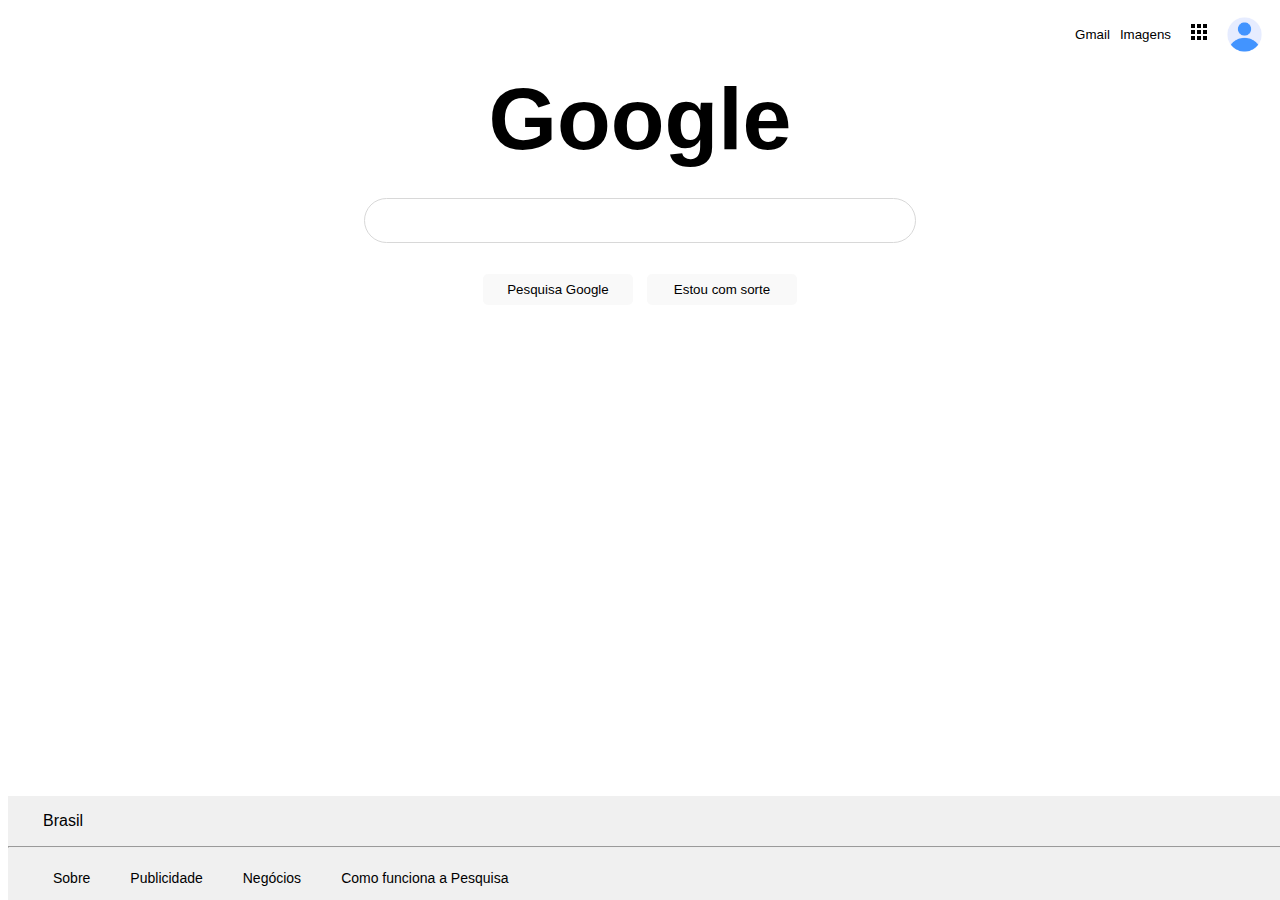
==== Projeto Site Google/index.html @ 830af022 "Inicio da montagem do site." ====
<!DOCTYPE html>
<html lang="pt-br">
<head>
    <meta charset="UTF-8">
    <meta name="viewport" content="width=device-width, initial-scale=1.0">
    <title>Google-Copia</title>
    <link rel="stylesheet" href="estilos.css">
</head>
<body>
    <nav>
        <p style="padding: 0 10; font-family: arial;font-size: 10pt;">Gmail</p>
        <p style="padding: 0 10px;font-family: arial;font-size: 10pt;">Imagens</p>
        <p><img id="apps" src="img/apps.png" alt="apps do Google"></p>
        <img id="conta" src="img/conta.png" alt="avatar neutro do Google">
    </nav>

    <div id="logo">
        <h1>Google</h1>
    </div>
    <div id="barra">

    </div>
    <div id="botoes">
            <p style="padding-right: 7px;"><input class="botao" type="button" value="Pesquisa Google"></p>
            <p style="padding-left: 7px;"><input class="botao" type="button" value="Estou com sorte"></p>
    </div>
    <div id="rodape">
        <div style="padding: 0 15px;">
            <p style="padding: 0 20px; font-family: arial;font-size: 12pt;">Brasil</p>
        </div>
        <hr>
        <div id="links">
            <p style="padding: 0 20px; font-family: arial;font-size: 10.5pt;">Sobre</p>
            <p style="padding: 0 20px;font-family: arial;font-size: 10.5pt;">Publicidade</p>
            <p style="padding: 0 20px; font-family: arial;font-size: 10.5pt;">Negócios</p>
            <p style="padding: 0 20px;font-family: arial;font-size: 10.5pt;">Como funciona a Pesquisa</p>
        </div>
    </div>
</body>
</html>
---- Projeto Site Google/estilos.css ----
#apps{
    width: 16px;
    height: 16px;
    padding: 0 10px;
}
#conta{
    width: 35px;
    height: 35px;
    padding: 0 10px;

}
nav{
    display: flex;
    align-items: center;
    justify-content: right;
}
#logo{
    line-height: 0px;
    font-size: 33pt;
    font-family: arial;
    text-align: center;
    padding-block-end: 20px;
}
#barra{
    width: 550px;
    height: 43px;
    border: 1.5px solid #d8d8d8;
    margin: auto;
    border-radius: 30px;
}
#botoes{
    display: flex;
    justify-content: center;
    padding: 15px;
}
.botao{
    padding: 8px;
    width: 150px;
    background-color: #f9f9f9f4;
    border-radius: 5px;
    border: 0px solid #000;
}
#rodape{
    position: fixed;
    bottom: 0;
    width: 100%;  
    background-color: #f0f0f0;  
}
#links{
    width: 50%;
    display: flex;
    align-items: center;
    justify-content: left;
    padding: 0 25px;
}
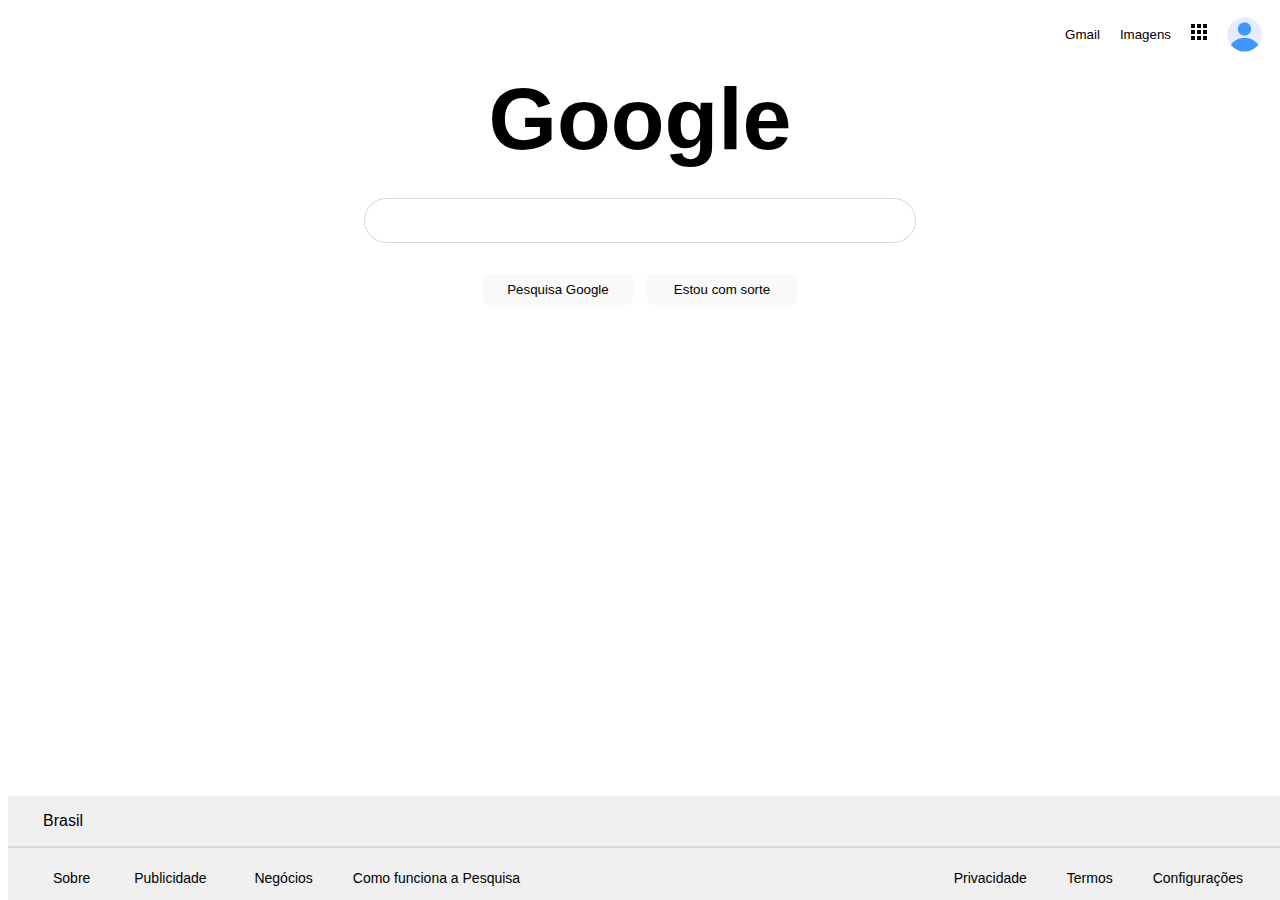
==== commit 1c0acee0: "O rodapé foi ajustado de forma correta." ====
--- a/Projeto Site Google/index.html
+++ b/Projeto Site Google/index.html
@@ -8,7 +8,7 @@
 </head>
 <body>
     <nav>
-        <p style="padding: 0 10; font-family: arial;font-size: 10pt;">Gmail</p>
+        <p style="padding: 0 10px; font-family: arial;font-size: 10pt;">Gmail</p>
         <p style="padding: 0 10px;font-family: arial;font-size: 10pt;">Imagens</p>
         <p><img id="apps" src="img/apps.png" alt="apps do Google"></p>
         <img id="conta" src="img/conta.png" alt="avatar neutro do Google">
@@ -29,12 +29,19 @@
             <p style="padding: 0 20px; font-family: arial;font-size: 12pt;">Brasil</p>
         </div>
         <hr>
-        <div id="links">
-            <p style="padding: 0 20px; font-family: arial;font-size: 10.5pt;">Sobre</p>
-            <p style="padding: 0 20px;font-family: arial;font-size: 10.5pt;">Publicidade</p>
-            <p style="padding: 0 20px; font-family: arial;font-size: 10.5pt;">Negócios</p>
-            <p style="padding: 0 20px;font-family: arial;font-size: 10.5pt;">Como funciona a Pesquisa</p>
-        </div>
+        <section>
+            <div id="links">
+                <p style="padding: 0 20px; font-family: arial;font-size: 10.5pt;">Sobre&nbsp;</p>
+                <p style="padding: 0 20px;font-family: arial;font-size: 10.5pt;">Publicidade &nbsp;</p>
+                <p style="padding: 0 20px; font-family: arial;font-size: 10.5pt;">Negócios</p>
+                <p style="padding: 0 20px;font-family: arial;font-size: 10.5pt;">Como funciona a Pesquisa</p>
+            </div>
+            <div id="fimpg">
+                <p id="config" style="padding: 0 20px;font-family: arial;font-size: 10.5pt;">Privacidade</p>
+                <p id="config" style="padding: 0 20px;font-family: arial;font-size: 10.5pt;">Termos</p>
+                <p id="config" style="padding: 0 20px;font-family: arial;font-size: 10.5pt;">Configurações</p>
+            </div>
+        </section>
     </div>
 </body>
 </html>--- a/Projeto Site Google/estilos.css
+++ b/Projeto Site Google/estilos.css
@@ -46,10 +46,27 @@
     width: 100%;  
     background-color: #f0f0f0;  
 }
+#config{
+    text-align: right;
+}
 #links{
     width: 50%;
     display: flex;
     align-items: center;
     justify-content: left;
     padding: 0 25px;
+}
+#fimpg{
+    width: 50%;
+    display: flex;
+    align-items: center;
+    justify-content:right;
+    padding: 0 25px;
+}
+section{
+    display: flex;
+    align-items: center;
+}
+hr{
+    border: 1px solid #d8d8d8;
 }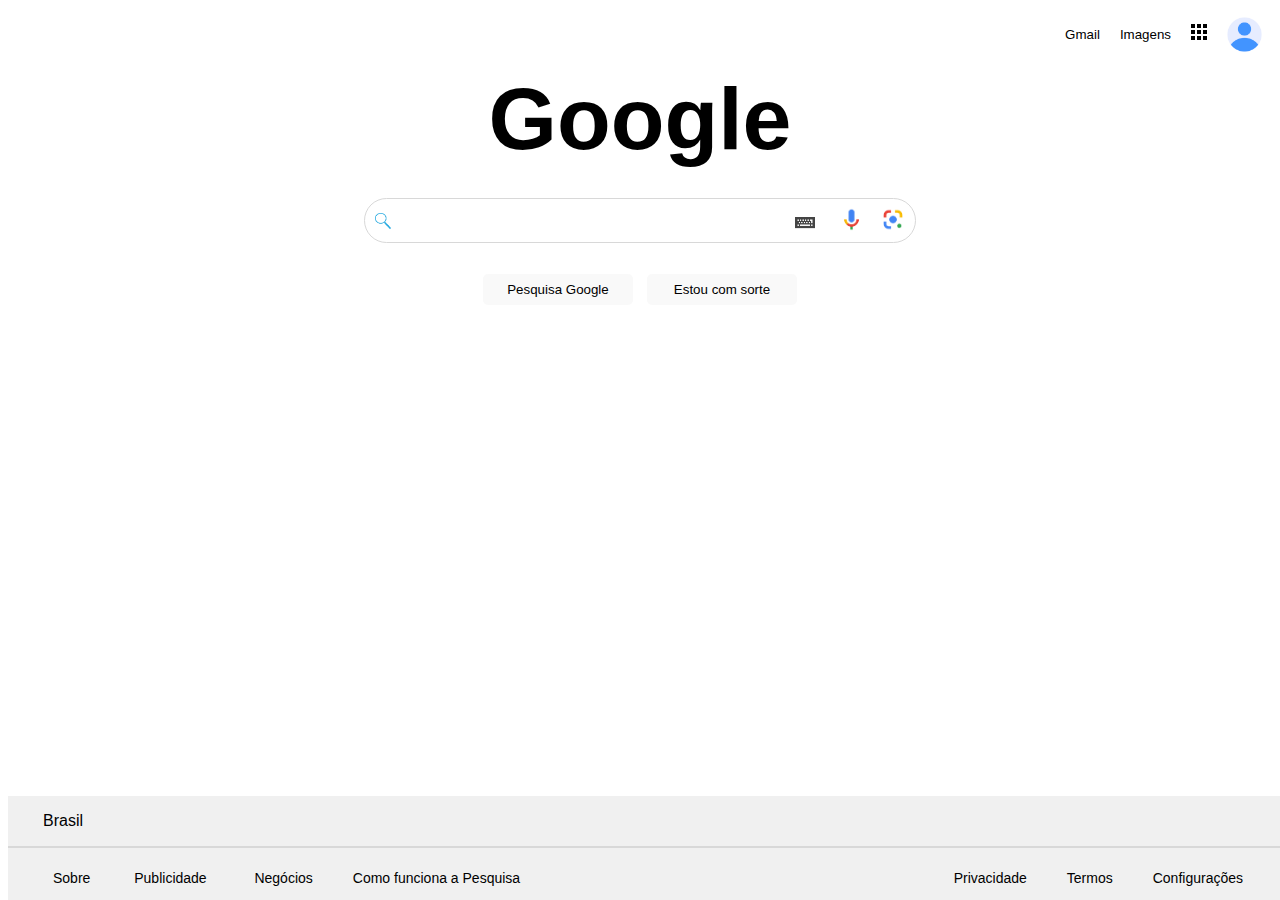
==== commit d4c50c1d: "layout completo" ====
--- a/Projeto Site Google/index.html
+++ b/Projeto Site Google/index.html
@@ -18,7 +18,14 @@
         <h1>Google</h1>
     </div>
     <div id="barra">
+        <p style="text-align: center; width: 530px;">
+            <img id="lupa" src="img/lupa.png" alt="lupa de pesquisa Google">
+            <input id="interna" type="text" name="barraPesquisa" id="barraPesquisa">
+            <img id="teclado" src="img/teclado.png" alt="icone de teclado google">
+            <img id="microfone" src="img/microfone.png" alt="icone microfone google">
+            <img id="camera" src="img/camera.png" alt="icone de camera google">
 
+        </p>
     </div>
     <div id="botoes">
             <p style="padding-right: 7px;"><input class="botao" type="button" value="Pesquisa Google"></p>
--- a/Projeto Site Google/estilos.css
+++ b/Projeto Site Google/estilos.css
@@ -27,6 +27,9 @@
     border: 1.5px solid #d8d8d8;
     margin: auto;
     border-radius: 30px;
+    display: flex;
+    align-items: center;
+    justify-content: center;
 }
 #botoes{
     display: flex;
@@ -69,4 +72,33 @@
 }
 hr{
     border: 1px solid #d8d8d8;
+}
+#lupa{
+    width: 16px;
+    height: 16px;
+    transform: translateX(-200%);
+    padding-block-end: 3px;
+}
+#teclado{
+    width: 20px;
+    height: 20px;
+    
+}
+#microfone{
+    width: 25px;
+    height: 25px;
+    transform: translateX(80%);
+}
+#camera{
+    width: 25px;
+    height: 25px;
+    transform: translateX(130%);
+    padding-top: 8px;
+
+}
+#interna{
+    width: 360px;
+    height: 25px;
+    border: 0px solid #ffffff;
+    transform: translateX(-7%);
 }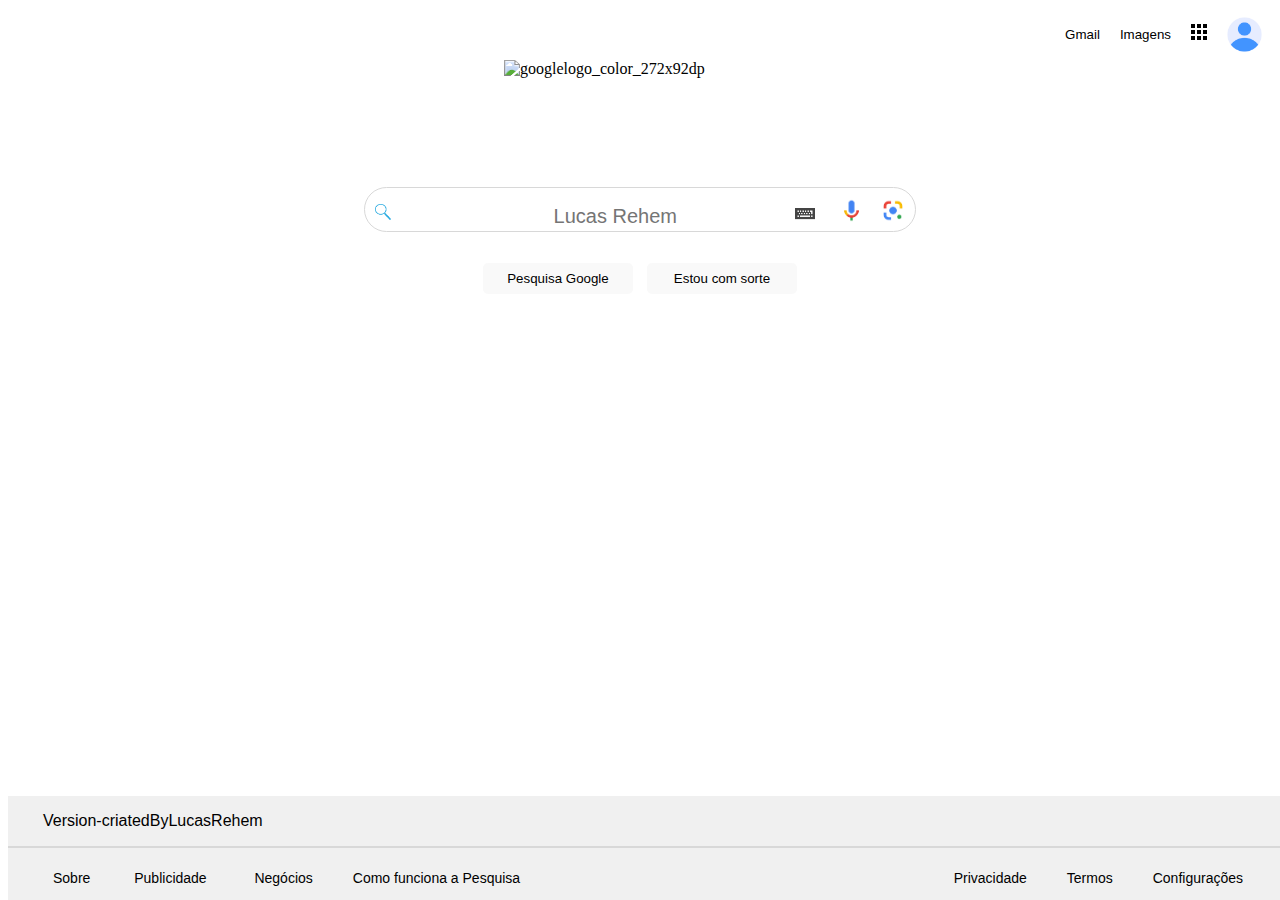
==== commit c8f40034: "Layout 100% completo" ====
--- a/Projeto Site Google/index.html
+++ b/Projeto Site Google/index.html
@@ -3,7 +3,7 @@
 <head>
     <meta charset="UTF-8">
     <meta name="viewport" content="width=device-width, initial-scale=1.0">
-    <title>Google-Copia</title>
+    <title>Google-criatedByLucasRehem</title>
     <link rel="stylesheet" href="estilos.css">
 </head>
 <body>
@@ -15,12 +15,12 @@
     </nav>
 
     <div id="logo">
-        <h1>Google</h1>
+        <img id="fotologo" src="img/googlelogo_color_272x92dp.png" alt="googlelogo_color_272x92dp">
     </div>
     <div id="barra">
         <p style="text-align: center; width: 530px;">
             <img id="lupa" src="img/lupa.png" alt="lupa de pesquisa Google">
-            <input id="interna" type="text" name="barraPesquisa" id="barraPesquisa">
+            <input id="interna" type="text" name="barraPesquisa" id="barraPesquisa" placeholder="                           Lucas Rehem">
             <img id="teclado" src="img/teclado.png" alt="icone de teclado google">
             <img id="microfone" src="img/microfone.png" alt="icone microfone google">
             <img id="camera" src="img/camera.png" alt="icone de camera google">
@@ -33,7 +33,7 @@
     </div>
     <div id="rodape">
         <div style="padding: 0 15px;">
-            <p style="padding: 0 20px; font-family: arial;font-size: 12pt;">Brasil</p>
+            <p style="padding: 0 20px; font-family: arial;font-size: 12pt;">Version-criatedByLucasRehem</p>
         </div>
         <hr>
         <section>
--- a/Projeto Site Google/estilos.css
+++ b/Projeto Site Google/estilos.css
@@ -15,11 +15,9 @@
     justify-content: right;
 }
 #logo{
-    line-height: 0px;
-    font-size: 33pt;
-    font-family: arial;
-    text-align: center;
-    padding-block-end: 20px;
+    display: flex;
+    justify-content: center;
+    align-items: center;
 }
 #barra{
     width: 550px;
@@ -100,5 +98,13 @@
     width: 360px;
     height: 25px;
     border: 0px solid #ffffff;
+    outline: none;
     transform: translateX(-7%);
+    font-family: arial;
+    font-size: 15pt;
+}
+#fotologo{
+    width: 272px;
+    height: 92px;
+    padding-block-end: 35px;
 }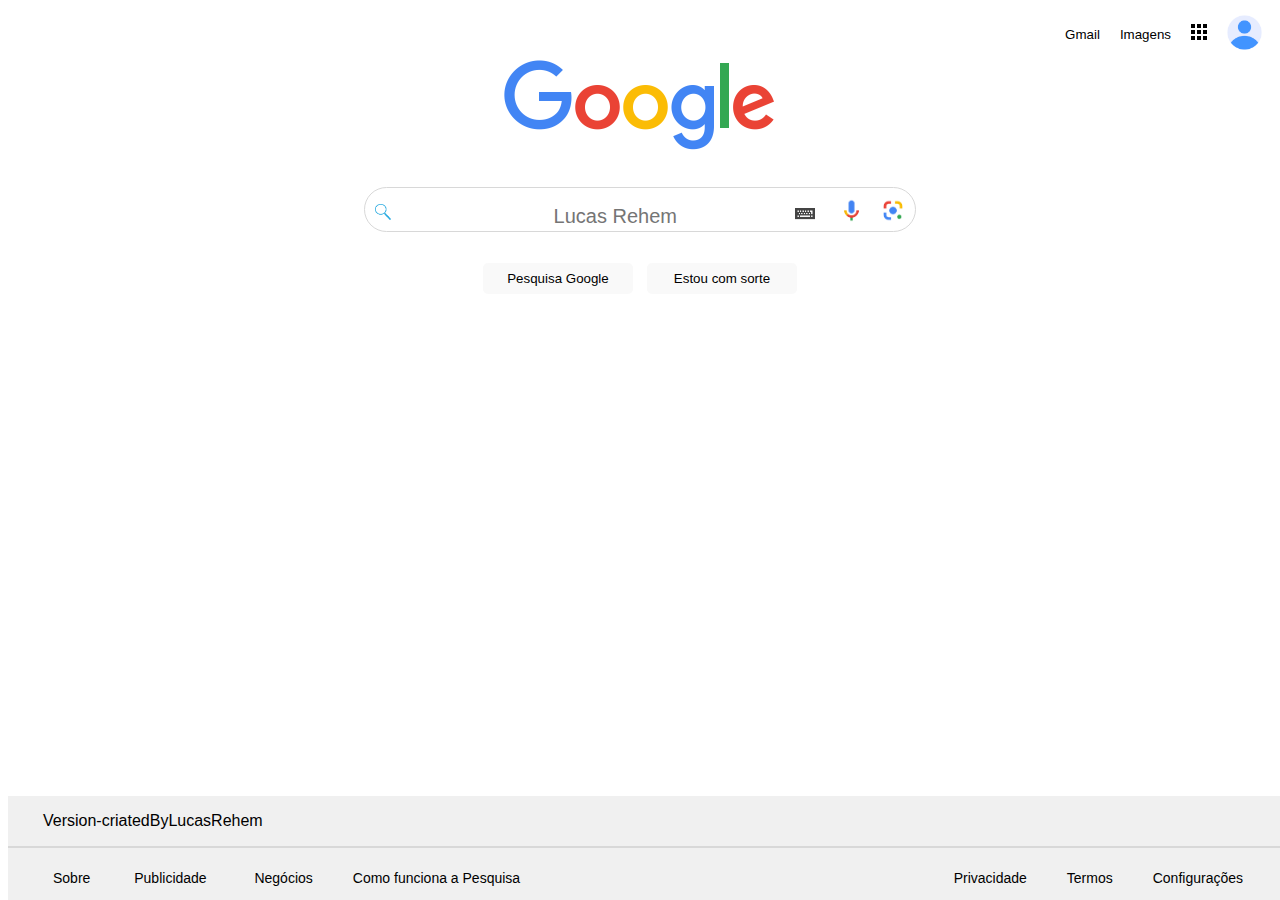
==== commit c67b1430: "Projeto finalizado" ====
--- a/Projeto Site Google/index.html
+++ b/Projeto Site Google/index.html
@@ -5,13 +5,14 @@
     <meta name="viewport" content="width=device-width, initial-scale=1.0">
     <title>Google-criatedByLucasRehem</title>
     <link rel="stylesheet" href="estilos.css">
+    <script src="logica.js"></script>
 </head>
 <body>
     <nav>
-        <p style="padding: 0 10px; font-family: arial;font-size: 10pt;">Gmail</p>
-        <p style="padding: 0 10px;font-family: arial;font-size: 10pt;">Imagens</p>
-        <p><img id="apps" src="img/apps.png" alt="apps do Google"></p>
-        <img id="conta" src="img/conta.png" alt="avatar neutro do Google">
+        <p class="clicavel" style="padding: 0 10px; font-family: arial;font-size: 10pt;"><a href="https://gmail.com/">Gmail</a></p>
+        <p class="clicavel" style="padding: 0 10px;font-family: arial;font-size: 10pt;"><a href="https://www.google.com.br/imghp?hl=pt-BR&authuser=0&ogbl">Imagens</a></p>
+        <a href="https://workspace.google.com/intl/pt-BR/?utm_source=google&utm_medium=cpc&utm_campaign=latam-BR-all-pt-dr-bkws-all-all-trial-p-dr-1707806-LUAC0015142&utm_content=text-ad-none-any-DEV_c-CRE_666219606633-ADGP_Hybrid+%7C+BKWS+-+PHR+%7C+Txt-App-KWID_43700063621278355-kwd-353161284218&utm_term=KW_apps%20do%20google-ST_apps+do+google&gad_source=1&gclid=CjwKCAjwg8qzBhAoEiwAWagLrEInUNrnDr2TKDIagFGe3jQYuQm_ZGkHLDIEWpa9N3RQmVRhZpkNsBoCiVQQAvD_BwE&gclsrc=aw.ds"><p><img class="clicavel" id="apps" src="img/apps.png" alt="apps do Google"></p></a>
+        <a href="https://myaccount.google.com/"><img class="clicavel" id="conta" src="img/conta.png" alt="avatar neutro do Google"></a>
     </nav>
 
     <div id="logo">
@@ -20,16 +21,16 @@
     <div id="barra">
         <p style="text-align: center; width: 530px;">
             <img id="lupa" src="img/lupa.png" alt="lupa de pesquisa Google">
-            <input id="interna" type="text" name="barraPesquisa" id="barraPesquisa" placeholder="                           Lucas Rehem">
-            <img id="teclado" src="img/teclado.png" alt="icone de teclado google">
-            <img id="microfone" src="img/microfone.png" alt="icone microfone google">
-            <img id="camera" src="img/camera.png" alt="icone de camera google">
+            <a href="https://www.google.com.br/?hl=pt-BR"><input id="interna" type="text" name="barraPesquisa" id="barraPesquisa" placeholder="                           Lucas Rehem"></a>
+            <a href="https://www.google.com.br/?hl=pt-BR"><img class="clicavel" id="teclado" src="img/teclado.png" alt="icone de teclado google"></a>
+            <a href="https://www.google.com.br/?hl=pt-BR"><img class="clicavel" id="microfone" src="img/microfone.png" alt="icone microfone google"></a>
+            <a href="https://www.google.com.br/?hl=pt-BR"><img class="clicavel" id="camera" src="img/camera.png" alt="icone de camera google"></a>
 
         </p>
     </div>
     <div id="botoes">
-            <p style="padding-right: 7px;"><input class="botao" type="button" value="Pesquisa Google"></p>
-            <p style="padding-left: 7px;"><input class="botao" type="button" value="Estou com sorte"></p>
+            <a href="https://www.google.com.br/?hl=pt-BR"><p style="padding-right: 7px;"><input class="botao clicavel" type="button" value="Pesquisa Google"></p></a>
+            <a href="https://doodles.google/"><p style="padding-left: 7px;"><input class="botao clicavel" type="button" value="Estou com sorte"></p></a>
     </div>
     <div id="rodape">
         <div style="padding: 0 15px;">
@@ -38,15 +39,15 @@
         <hr>
         <section>
             <div id="links">
-                <p style="padding: 0 20px; font-family: arial;font-size: 10.5pt;">Sobre&nbsp;</p>
-                <p style="padding: 0 20px;font-family: arial;font-size: 10.5pt;">Publicidade &nbsp;</p>
-                <p style="padding: 0 20px; font-family: arial;font-size: 10.5pt;">Negócios</p>
-                <p style="padding: 0 20px;font-family: arial;font-size: 10.5pt;">Como funciona a Pesquisa</p>
+                <a href="https://about.google/?utm_source=google-BR&utm_medium=referral&utm_campaign=hp-footer&fg=1"><p class="clicavel" style="padding: 0 20px; font-family: arial;font-size: 10.5pt;">Sobre&nbsp;</p></a>
+                <a href="https://ads.google.com/intl/pt-BR_br/home/?subid=ww-ww-et-g-awa-a-g_hpafoot1_1!o2&utm_source=google.com&utm_medium=referral&utm_campaign=google_hpafooter&fg=1"><p class="clicavel" style="padding: 0 20px;font-family: arial;font-size: 10.5pt;">Publicidade &nbsp;</p></a>
+                <a href="https://smallbusiness.withgoogle.com/intl/pt-BR_br/?subid=ww-ww-et-g-awa-a-g_hpbfoot1_1!o2&utm_source=google&utm_medium=ep&utm_campaign=google_hpbfooter&utm_content=google_hpbfooter&gmbsrc=ww-ww-et-gs-z-gmb-s-z-u~sb-g4sb_srvcs-u&c=BR#!/"><p class="clicavel" style="padding: 0 20px; font-family: arial;font-size: 10.5pt;">Negócios</p></a>
+                <a href="https://www.google.com/search/howsearchworks/?fg=1"><p class="clicavel" style="padding: 0 20px;font-family: arial;font-size: 10.5pt;">Como funciona a Pesquisa</p></a>
             </div>
             <div id="fimpg">
-                <p id="config" style="padding: 0 20px;font-family: arial;font-size: 10.5pt;">Privacidade</p>
-                <p id="config" style="padding: 0 20px;font-family: arial;font-size: 10.5pt;">Termos</p>
-                <p id="config" style="padding: 0 20px;font-family: arial;font-size: 10.5pt;">Configurações</p>
+                <a href="https://policies.google.com/privacy?hl=pt-BR&fg=1"><p class="clicavel" id="config" style="padding: 0 20px;font-family: arial;font-size: 10.5pt;">Privacidade</p></a>
+                <a href="https://policies.google.com/terms?hl=pt-BR&fg=1"><p class="clicavel" id="config" style="padding: 0 20px;font-family: arial;font-size: 10.5pt;">Termos</p></a>
+                <a href="https://www.google.com.br/?hl=pt-BR"><p class="clicavel" id="config" style="padding: 0 20px;font-family: arial;font-size: 10.5pt;">Configurações</p></a>
             </div>
         </section>
     </div>
--- a/Projeto Site Google/estilos.css
+++ b/Projeto Site Google/estilos.css
@@ -107,4 +107,20 @@
     width: 272px;
     height: 92px;
     padding-block-end: 35px;
+}
+.clicavel{
+    cursor: pointer;
+}
+a{
+    color: #000;
+    text-decoration: none;
+}
+a:hover{
+    text-decoration: underline;
+}
+#barra:hover{
+    box-shadow: 0 0 5px rgba(0,0,0,0.5);
+}
+.botao:hover{
+    box-shadow: 0 0 5px rgba(0,0,0,0.5);
 }